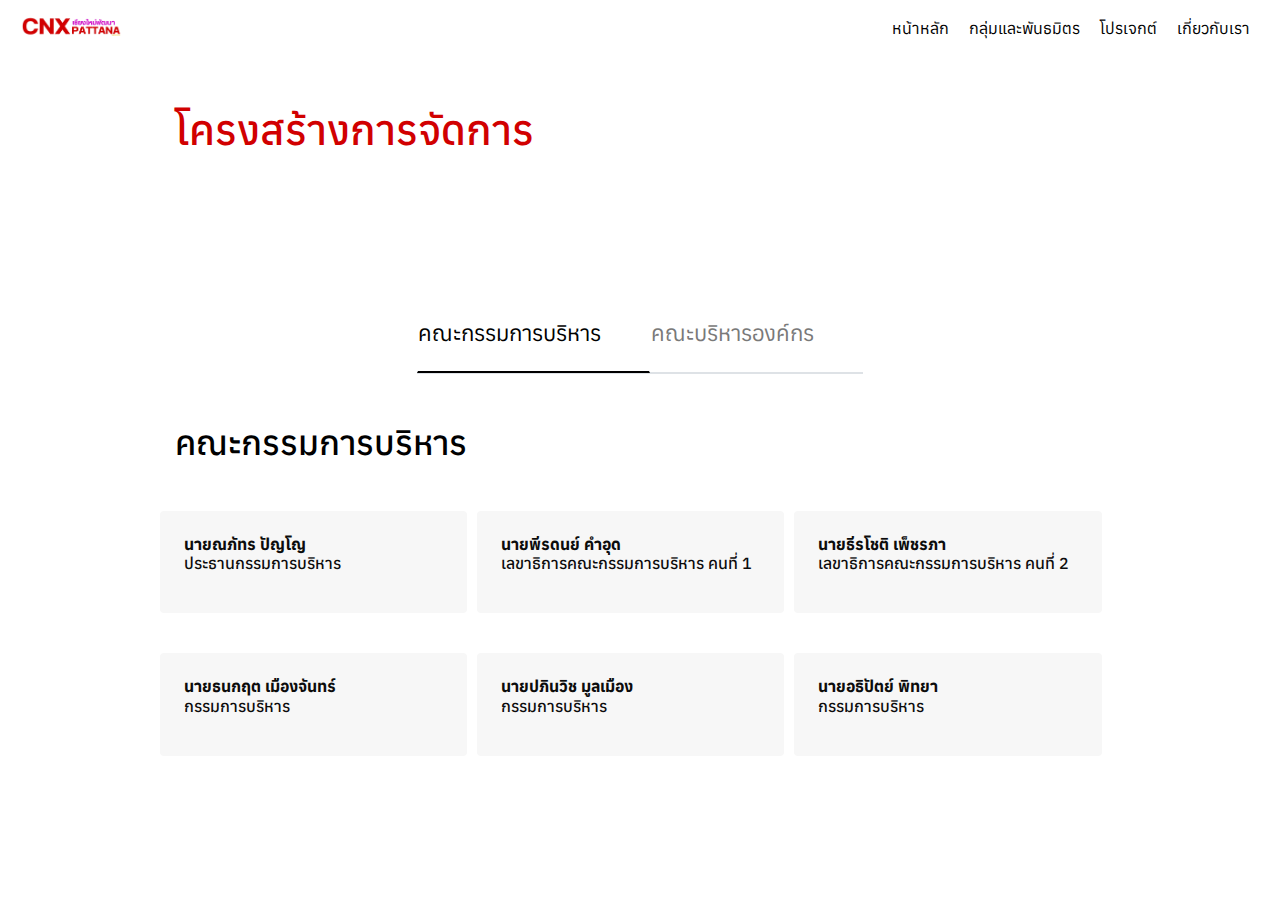
==== management.html @ 094a3b44 "Update management.html" ====
<!DOCTYPE html>
<html lang="th">
<head>
  <meta charset="UTF-8">
  <meta name="viewport" content="width=device-width, initial-scale=1.0">
  <title>โครงสร้างการจัดการ - CPGO</title>
  <link rel="stylesheet" href="styles.css">
  <link rel="stylesheet" href="style.css">
  <link rel="stylesheet" href="pj.css">
  <link rel="stylesheet" href="card.css">
  <link rel="stylesheet" href="https://cdnjs.cloudflare.com/ajax/libs/font-awesome/6.6.0/css/all.min.css" integrity="sha512-Kc323vGBEqzTmouAECnVceyQqyqdsSiqLQISBL29aUW4U/M7pSPA/gEUZQqv1cwx4OnYxTxve5UMg5GT6L4JJg==" crossorigin="anonymous" referrerpolicy="no-referrer">  <link rel="preconnect" href="https://fonts.googleapis.com">
  <link rel="preconnect" href="https://fonts.gstatic.com" crossorigin>
  <link href="https://fonts.googleapis.com/css2?family=Anuphan:wght@100..700&family=Kanit:ital,wght@0,100;0,200;0,300;0,400;0,500;0,600;0,700;0,800;0,900;1,100;1,200;1,300;1,400;1,500;1,600;1,700;1,800;1,900&display=swap" rel="stylesheet">
<style>

p {
    margin-top: 0;
    margin-bottom: 1rem;
}
.font-weight-bold {
    font-weight: 700 !important;
}
.h6, h6 {
    font-size: 1.125rem;
}
.h6, h6 {
    font-size: 1rem;
}
.pb-5, .py-5 {
    padding-bottom: 3rem !important;
}
.pt-5, .py-5 {
    padding-top: 3rem !important;
}
.mb-5, .my-5 {
    margin-bottom: 3rem !important;
}
.h2, h2 {
    font-size: 2.125rem;
}
	::selection{
		background: #d10000;
		color:#fff;
	}

</style>
</head>
<body>
  <header>
    <div class="logo">
      <img src="logo.png" alt="Logo">
    </div>
    <i class="fas fa-bars menu-icon"></i>
    <ul class="menu">
      <li><a href="/">หน้าหลัก</a></li>
      <li class="menu-item">
        <a class="disabled-link">กลุ่มและพันธมิตร</a>
        <ul class="submenu">
          <li><a href="members">สมาชิก</a></li>
          <li><a class="ui-font-bold" href="#">ผู้บริหาร</a></li>
          <li><a href="network">เครือข่าย</a></li>
        </ul>
      </li>
      <li><a href="myproject">โปรเจกต์</a></li>
      <li><a href="about">เกี่ยวกับเรา</a></li>
    </ul>
  </header>
  <section id="section" style="padding-top: calc(3rem + 56.8px) !important; padding-bottom: 3rem !important;">
      <div class="cont-pd ">
	<h2 class="h5 c2" style="">โครงสร้างการจัดการ</h2>
	<h2 class="h7 cw" style="">ผู้พัฒนาและดำเนินการ รวมทั้งธุรกิจสื่อสารองค์กร</h2>
      </div>
  </section>

  <div class="cont-pd py-5">
    <div class="col-12 mb-5">
	<div class="tabs">
	  <div class="nav-tab nav-tabs">
	    <ul class="nav nav-tabs nav-tabs--primary" id="managementTab">
	    <li class="nav-item">
              <a class="nav-link active" id="executive-committee-tab" data-toggle="tab" role="tab" aria-controls="executive-committee" aria-selected="true">
                    คณะกรรมการบริหาร
              </a>      
            </li>
	    <li class="nav-item">
              <a class="nav-link" id="management-team-tab" data-toggle="tab" role="tab" aria-controls="management-team" aria-selected="false">
                    คณะบริหารองค์กร
              </a>   
            </li>
	    </ul>
	  </div>
	</div>
    </div>
  <div id="executive-committee">
    <h2 class="mb-5">คณะกรรมการบริหาร</h2>
    <div class="card-deck card-deck--col-3">
        <div class="card card--board">
            <div class="card__body">
                <h6 class="font-weight-bold">นายณภัทร ปัญโญ</h6>
                <p>ประธานกรรมการบริหาร</p>
            </div>
        </div>
        <div class="card card--board">
            <div class="card__body">
                <h6 class="font-weight-bold">นายพีรดนย์ คำอุด</h6>
                <p>เลขาธิการคณะกรรมการบริหาร คนที่ 1</p>
            </div>
        </div>
        <div class="card card--board">
            <div class="card__body">
                <h6 class="font-weight-bold">นายธีรโชติ เพ็ชรภา</h6>
                <p>เลขาธิการคณะกรรมการบริหาร คนที่ 2</p>
            </div>
        </div>
        <div class="card card--board">
            <div class="card__body">
                <h6 class="font-weight-bold">นายธนกฤต เมืองจันทร์</h6>
                <p>กรรมการบริหาร</p>
            </div>
        </div>
        <div class="card card--board">
            <div class="card__body">
                <h6 class="font-weight-bold">นายปภินวิช มูลเมือง</h6>
                <p>กรรมการบริหาร</p>
            </div>
        </div>
        <div class="card card--board">
            <div class="card__body">
                <h6 class="font-weight-bold">นายอธิปัตย์ พิทยา</h6>
                <p>กรรมการบริหาร</p>
            </div>
        </div>
    </div>
  </div>
	  
  <div id="management-team" style=" display: none; ">
    <h2 class="mb-5">คณะบริหารองค์กร</h2>
    <div class="card-deck card-deck--col-3">
        <div class="card card--board">
            <div class="card__body">
                <h6 class="font-weight-bold">นายณภัทร ปัญโญ</h6>
                <p>ประธานบริหาร</p>
            </div>
        </div>
        <div class="card card--board">
            <div class="card__body">
                <h6 class="font-weight-bold">นายพีรดนย์ คำอุด</h6>
                <p>รองประธานบริหาร</p>
            </div>
        </div>
        <div class="card card--board">
            <div class="card__body">
                <h6 class="font-weight-bold">นายธนกฤต เมืองจันทร์</h6>
                <p>ผู้จัดการประธานบริหาร</p>
            </div>
        </div>
        <div class="card card--board">
            <div class="card__body">
                <h6 class="font-weight-bold">นายจิรันธนิน เตชะตุ้ย</h6>
                <p>กรรมการ</p>
            </div>
        </div>
        <div class="card card--board">
            <div class="card__body">
                <h6 class="font-weight-bold">นายพีรวิชญ์ จิ๋วแก้ว</h6>
                <p>กรรมการ</p>
            </div>
        </div>
        <div class="card card--board">
            <div class="card__body">
                <h6 class="font-weight-bold">นายธีรโชติ เพ็ชรภา</h6>
                <p>กรรมการ</p>
            </div>
        </div>
    </div>
  </div>
  </div>
  <script src="script.js"></script>
  <script src="scripts.js"></script>
  <script>
	  // เลือก element ที่เกี่ยวข้อง
const managementTeamTab = document.getElementById("management-team-tab");
const executiveCommitteeTab = document.getElementById("executive-committee-tab");
const managementTeamContent = document.getElementById("management-team");
const executiveCommitteeContent = document.getElementById("executive-committee");

// ฟังก์ชันเพื่อสลับแท็บและแสดงเนื้อหา
function switchTab(activeTab, inactiveTab, activeContent, inactiveContent) {
    // เพิ่ม class active ในแท็บที่ถูกเลือก
    activeTab.classList.add("active");
    inactiveTab.classList.remove("active");

    // แสดงเนื้อหาของแท็บที่เลือก และซ่อนแท็บที่ไม่ได้เลือก
    activeContent.style.display = "block";
    inactiveContent.style.display = "none";
}

// เพิ่ม event listener เมื่อคลิกแท็บ "Management Team"
managementTeamTab.addEventListener("click", () => {
    switchTab(managementTeamTab, executiveCommitteeTab, managementTeamContent, executiveCommitteeContent);
});

// เพิ่ม event listener เมื่อคลิกแท็บ "Executive Committee"
executiveCommitteeTab.addEventListener("click", () => {
    switchTab(executiveCommitteeTab, managementTeamTab, executiveCommitteeContent, managementTeamContent);
});

  </script>
</body>
</html>
<!-- 
<main>
    <div>
      <h1 class="first">สารจากประธาน</h1>
      <p class="news">&nbsp;&nbsp;&nbsp;&nbsp;&nbsp;&nbsp;&nbsp;&nbsp;เนื่องในโอกาสที่องค์กรกลุ่มเชียงใหม่พัฒนา ได้มีการก่อตั้งครบ 2 ปี ถือเป็นเวลาสําหรับการระลึกถึงสิ่งดีงาม ที่องค์กรแห่งนี้ได้สร้างขึ้นตลอดปี 
      <br>&nbsp;&nbsp;&nbsp;&nbsp;&nbsp;&nbsp;&nbsp;&nbsp;กลุ่มเชียงใหม่พัฒนา ได้เป็นศูนย์กลางของกระบวนการที่สําคัญที่สุดต่างๆ ในตลอดช่วงเวลา 2 ปีหลังของพุทธศักราช 2564 และในช่วงเริ่มต้นพุทธศักราชที่ 2565 อาทิ การรวมตัวกันเพื่อสร้างสรรค์สื่อของภูมิภาค การให้ความช่วยเหลือกลุ่มสตูดิโอ ที่ต้องการถ่ายทำสื่อที่มีคุณภาพให้แก่ผู้รับสื่อทั้งหลาย การคำนึงถึงผลกระทบจากการถ่ายทำของสมาชิก และการสร้างความตระหนักในเรื่องสิทธิมนุษยชนขึ้น องค์กรกลุ่มเชียงใหม่พัฒนา กําลังทํางานเพื่อส่งเสริมการปรับตัวสู่กระแสโลกาภิวัตน์อย่างกว้างขวางและขจัดปัญหาอุปสรรคในการถ่ายทำของสมาชิกภายในภูมิภาค
      <br>&nbsp;&nbsp;&nbsp;&nbsp;&nbsp;&nbsp;&nbsp;&nbsp;ในปีที่ 1 ทำให้เราระลึกอยู่ว่า ในปัจจุบันนี้การพัฒนาเทคโนโลยี การถ่ายทำ การนำเสนอข้อมูล ของสื่อนั้น องค์กรของเราควรพัฒนาตัวเองเพิ่มขึ้นให้มากขึ้นเป็นอย่างยิ่ง กลุ่มเชียงใหม่พัฒนา จะต้องคํานึงถึงโลกยุคใหม่และการตอบสนองต่อสื่อ ที่ท้าทายองค์กร รวมทั้งสิ่งที่สําคัญที่สุด นั่นคือ อุดมการณ์ อุดมคติ คำขวัญ ของเรา เพื่อให้อุดมคติและเจตจํานงอันสูงส่งของผู้ก่อตั้ง องค์กรฯ ให้พัฒนาก้าวหน้ายิ่งขึ้น</p>
      <div class="flex">
        <div class="no"></div>
        <div class="name">
      	<p>นายณภัทร ปัญโญ</p>
          <p>ประธานกลุ่มเชียงใหม่พัฒนา</p>
        </div>
      </div>
    </div>
</main>
-->
---- styles.css ----
* { margin: 0; padding: 0; box-sizing: border-box; } 
body { font-family: Anuphan, sans-serif; overflow-x: hidden; }

/* สไตล์สำหรับ Header */

/* Header */
header {
  display: flex;
  justify-content: space-between;
  align-items: center;
  background: #fff;
  padding: 10px 20px;
    position: fixed;
    width: -webkit-fill-available;
    width: ;
    z-index: 999;
}

.logo img {
  height: 2rem; /* ขนาดปกติ */
}

.menu {
  display: flex;
  list-style: none;
}

.menu li {
    padding-left: 10px;
    padding-right: 10px;
}

.menu li a {
  text-decoration: none;
  color: #000;
  font-size: 16px;
    border-bottom: 2px solid transparent;
    transition: .5s;
}

.menu li a:hover{
  border-bottom: 2px solid #d10000;
  transition: .5s;
}
	
.menu-icon {
  display: none !important;
  font-size: 24px;
  cursor: pointer;
}
.menu li a:hover {
  border-bottom: 2px solid #d10000;
}

/* Submenu */
.submenu {
  list-style: none;
    padding: 0 0 5px 0;
  margin: 0;
  position: absolute;
  top: 100%;
  background: #fff;
  display: none; /* ซ่อนเมนูย่อยโดยค่าเริ่มต้น */
  z-index: 10;
}

.submenu li:last-child {
  border-bottom: none;
}

.submenu li a {
  display: block;
  padding: 10px 20px;
  color: #000;
  font-size: 14px;
  text-decoration: none;
  transition: background 0.3s;
}

.submenu li a:hover {
  background: #f0f0f0;
}

/* Active Submenu (แสดงเมนูย่อย) */
.menu-item.active .submenu {
  display: block;
}

/* Responsive Design */
@media (max-width: 780px) {
  .submenu{
    position: relative;
  }
  .menu.show {
    display: flex;
  }

  .menu-icon {
    display: block;
    font-size: 24px;
    cursor: pointer;
  }
}
/* Responsive Design */
@media (max-width: 780px) {
  .logo img {
    height: 1.5rem; /* ขนาดเมื่อหน้าจอเล็ก */
  }

  .menu {
    display: none;
    flex-direction: column;
    background: #fff;
    position: absolute;
    top: 60px;
    right: 20px;
    width: 200px;
  }

  .menu.show {
    display: block;
    width: 100%;
    top: 47.2px;
    right: 0;
    padding: .5rem;
    z-index: 50;
  }

  .menu li {
    margin: 10px 0;
    text-align: right;
  }

  .menu-icon {
    display: block!important;
  }
	img.w-full.-campaign-logo {
	    height: 100px!important;
	}
}
/* Responsive Design */
@media (max-width: 780px) {
	img.w-full.-campaign-logo {
	    height: 100px!important;
	}
}

main h1.first{
	border-left: 10px solid #1700a6;
    padding-left: 10px;
}
p.news{
	font-size: 1.2em;
    margin-block-start: 1em;
    margin-block-end: 1em;
	text-align: justify;
}
main p{
    margin-block-start: 0;
    margin-block-end: 0;
}
main .flex{
    display: flex;
}
.no , .name{
        flex-basis: 0;
        flex-grow: 1;
}
.name p{
    display: flex;
    justify-content: center;
}


main {
    padding: 0 5%;
    height: 100vh;
    width: 100%;
    display: flex;
    justify-content: center;
    align-items: center;
    background: url(PATTANA.png) center;
}

.-inner {
    padding: 3rem;
    margin: auto;
    transition: all 1s 1s;
    transform: scale(1);
    opacity: 1;
    position: relative;
}

img.w-full.-campaign-logo {
    animation: loh 5s infinite linear reverse;
    position: relative;
    will-change: top;
    height: 200px;
}
@keyframes loh {
  0%,
  5%,
  95%,
  100% {
    top: 0rem;
  }

  50%,
  55% {
    top: -2rem;
  }
}

/*  --------------------------------------------------  */

/*  MENU  */

/*  --------------------------------------------------  */

.row{
    --bs-gutter-x: 1.5rem;
    --bs-gutter-y: 0;
}
.col-12 {
    flex: 0 0 auto;
}
.row>* {
    flex-shrink: 0;
    padding-right: calc(var(--bs-gutter-x)* .5);
    padding-left: calc(var(--bs-gutter-x)* .5);
    margin-top: var(--bs-gutter-y);
}

.cnx-info h4 {
    color: #fff;
    font-size: 2.5rem;
}
.pt-4 {
    padding-top: 1.5rem !important;
}
h4, h5 {
    font-weight: 600 !important;
}
@media (min-width: 1200px) {
    .h4, h4 {
        font-size: 1.5rem;
    }
}
.h4, h4 {
    font-size: calc(1.275rem + .3vw);
}

.h1, .h2, .h3, .h4, .h5, .h6, h1, h2, h3, h4, h5, h6, p {
    margin-top: 0;
    margin-bottom: .5rem;
    font-weight: 500;
    line-height: 1.2;
    color: var(--bs-heading-color, inherit);
}
.cnx-info p a{
    color: #fff;
    text-decoration: none;
    font-weight: 600;
}

.cnx-info p {
    color: #fff;
    font-size: 1.25rem;
}
p {
    margin-top: 0;
    margin-bottom: 1rem;
}
#cnx-menu{
    margin-top: 2rem;
    margin-bottom: 2rem;
    display: flex;
}

.pb-3 {
    padding-bottom: 1rem !important;
}
@media (min-width: 10px) {
    .col-sm-4 {
        flex: 0 0 auto;
        width: 100%;
    }
    .menu-p{
    	margin-bottom: 0px;
    }
}
@media (min-width: 785px) {
    .col-sm-4 {
        flex: 0 0 auto;
        width: 33.33333333%;
    }
}

a {
    text-decoration: none;
}
p.menu-p{
    display: flex;
    justify-content: center;
    color: #fff;
    gap: 5px;
    padding: 20px;
    background: #d10000;
    border-radius: 10px;
    transition: .5s;
}

p.menu-p:hover{
    background: #e86000;
    transition: .5s;
}

section#menu {
    background: url(https://wallpapercat.com/w/full/0/8/4/176084-3840x2160-desktop-4k-rainbow-wallpaper.jpg) no-repeat;
    width: 100%;
}
/*  */


@media (max-width: 780px) {
    .ui-font-bold {
        font-weight: 700;
    }
}
---- style.css ----
@media (min-width: 1170px) {
    .cont, .cont-pd {
        max-width: 1170px!important;
        padding-left: 30px!important;
        padding-right: 30px!important;
    }
}
@media (min-width: 992px) {
    .cont, .cont-pd {
        max-width: 990px!important;
        padding-left: 30px!important;
        padding-right: 30px!important;
    }
}
.cont-pd, cont-pd {
    max-width: 1232px;
    min-width: 320px;
    display: block;
    position: relative;
    margin: auto;
    padding: 0 16px;
}


.c2 {
    color: #d10000;
}

.cb {
    color: #000;
}

.cw{color:#fff;}

.h5 {
    font-size: 2.6em !important;
}

.h7 {
    font-size: 1.8em !important;
}

h1, h2, h3, h4, h5, h6, hr, p {
    margin: 0;
}
---- pj.css ----
section#section{
  background: url(https://wallpapercat.com/w/full/0/8/4/176084-3840x2160-desktop-4k-rainbow-wallpaper.jpg) no-repeat;
}
  .project-grid {
    display: grid;
    grid-template-columns: repeat(4, 1fr);
    gap: 20px;
    padding: 20px;
    max-width: 1200px;
    margin: 0 auto;
  }

  .project-card {
    background: #fff;
    border-radius: 8px;
    box-shadow: 0 4px 6px rgba(0, 0, 0, 0.1);
    overflow: hidden;
    text-align: center;
    transition: transform 0.3s ease, box-shadow 0.3s ease;
  }

  .project-card:hover {
    transform: translateY(-5px);
    box-shadow: 0 6px 10px rgba(0, 0, 0, 0.15);
  }

  .project-card img {
    width: 100%;
    height: 200px;
    object-fit: cover;
  }

  .project-card p {
    padding: 15px;
    margin: 0;
    font-size: 16px;
    color: #333;
  }
  @media (max-width: 768px) {
    .project-grid {
      grid-template-columns: repeat(2, 1fr);
    }
  }

  @media (max-width: 480px) {
    .project-grid {
      grid-template-columns: 1fr;
    }
  }
.menu li{
    list-style: none;
}



.containers {
    text-align: center;
    background: #fff;
    padding: 20px;
    border-radius: 10px;
}

.h1 {
    color: #d10000;
    margin-bottom: 20px;
}

.data p {
    font-size: 20px;
    margin: 10px 0;
    color: #000;
}

.h1 a{color:#d10000;}
.h2 a{color:#d10000;}
.number {
    font-weight: bold;
}
---- card.css ----
.tabs{justify-content: center;position: relative; display: flex ;}
.nav-tab {border-bottom: none;}
.nav-tabs {border-bottom: 1px solid #dee2e6;}

.nav-tabs--milestones .nav-link:hover, .nav-tabs--primary .nav-link:hover {
    color: #000;
}
.nav-tabs--milestones .nav-link.active, .nav-tabs--primary .nav-link.active {
    color: #000;
    border-bottom: 2px solid #000;
}
.nav-tabs .nav-link:hover {
    border-radius: 0;
}

.nav-tabs--milestones .nav-link, .nav-tabs--primary .nav-link {
    color: #797979;
    display: block;
    padding: 1.5rem 3rem 1.5rem 0;
    font-size: 1.375rem;
    border: none;
    border-bottom: 1px solid #dbdbdb;
}
.nav-tabs .nav-link {
    color: #797979;
    border: none;
    border-radius: 0;
}
.nav-tabs .nav-link {
    border: 1px solid transparent;
    border-top-left-radius: .25rem;
    border-top-right-radius: .25rem;
}
.nav-link {
    display: block;
    padding: .5rem 1rem;
}
.nav {
    display: -ms-flexbox;
    display: flex;
    -ms-flex-wrap: wrap;
    flex-wrap: wrap;
    padding-left: 0;
    margin-bottom: 0;
    list-style: none;
}
dl, ol, ul {
    margin-top: 0;
}

.nav-tabs .nav-item {
    margin-bottom: -1px;
}

.nav-tabs-ms .nav-link.active, .nav-tabs-py .nav-link.active {
    color: #000;
    border-bottom: 2px solid #000;
}

/* CARD */

.card--board:hover .card__body,.card--news:hover .card__body,.card--primary:hover .card__body{background-color:#aaa;color:#0c0c0c}
.card__body {
    color: #0c0c0c;
    padding: 1.5rem;
    transition: .5s !important;
}
.card-deck .card {
    margin-bottom: 15px;
    width: 100%;
}
.card--board {
    margin-bottom: 30px !important;
    transition: .5s !important;
}
.card--board, .card--news, .card--primary {
    color: #0c0c0c;
    background-color: #f7f7f7;
    background: #f7f7f7 !important;
}
.card {
    border: none;
    border-radius: 0;
    margin-bottom: 30px;
}
.card {
    position: relative;
    display: -ms-flexbox;
    display: flex;
    -ms-flex-direction: column;
    flex-direction: column;
    min-width: 0;
    word-wrap: break-word;
    background-color: #fff;
    background-clip: border-box;
/*     border: 1px solid rgba(0, 0, 0, .125); */
    border-radius: .25rem;
}
.card-deck {
    display: -ms-flexbox;
    display: flex;
    -ms-flex-direction: column;
    flex-direction: column;
    gap: 0;
}
@media (min-width: 780px) {
    .card-deck {
        -ms-flex-flow: row wrap;
        flex-flow: row wrap;
        margin-right: -15px;
        margin-left: -15px;
        flex-direction: row !important;
        gap: 10px !important;
    }
    .card-deck .card {
        margin-bottom: 15px;
        width: 32% !important;
    }
}
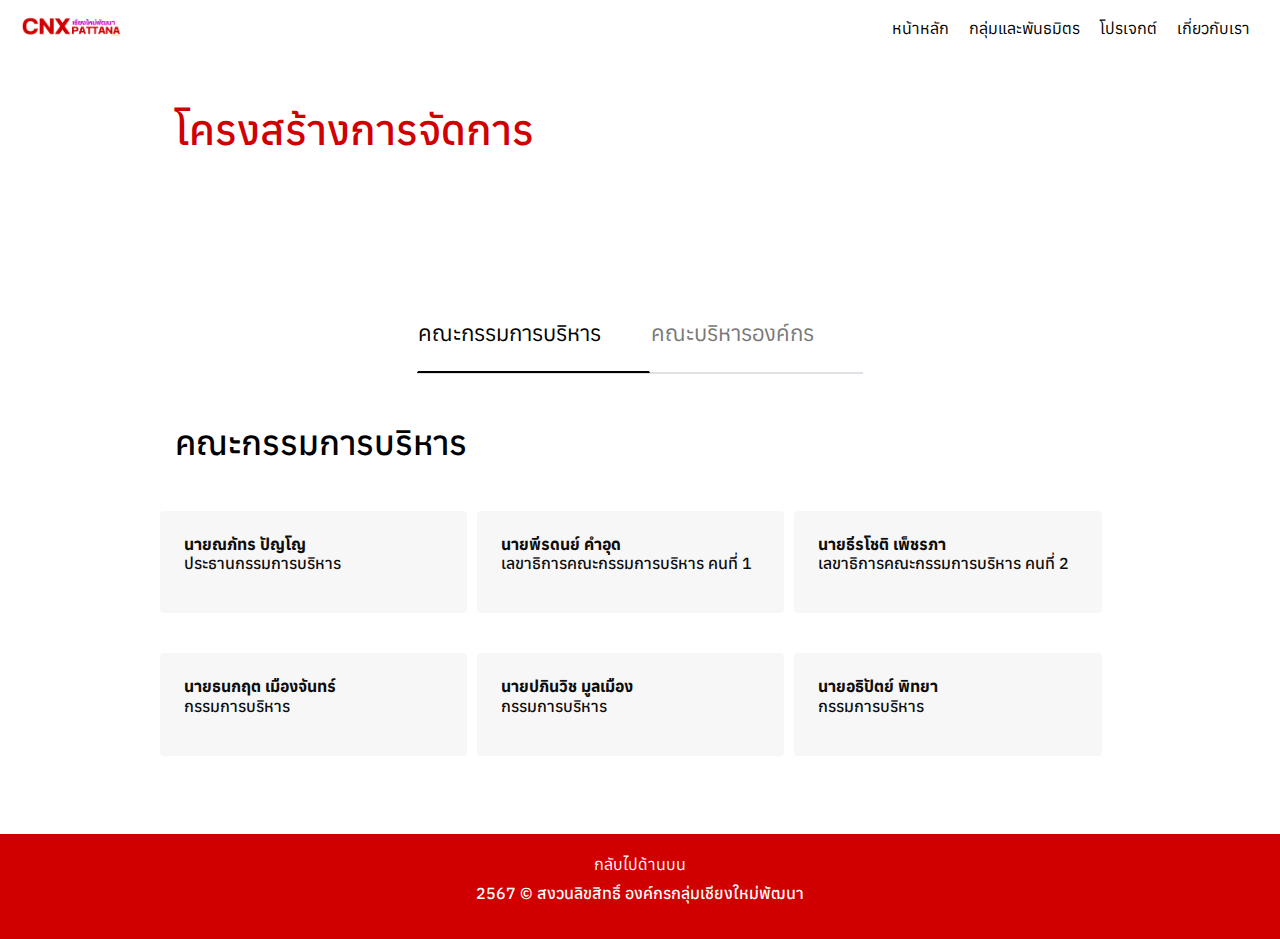
==== commit 57ad915c: "Update management.html" ====
--- a/management.html
+++ b/management.html
@@ -4,6 +4,9 @@
   <meta charset="UTF-8">
   <meta name="viewport" content="width=device-width, initial-scale=1.0">
   <title>โครงสร้างการจัดการ - CPGO</title>
+  <meta name="keywords" content="CNX Pattana, Pattana Group, Chiang Mai, Real Estate, Business Development, Property Investment, Thailand, Construction, Corporate Group, Sustainable Development">
+  <meta name="description" content="CNX Pattana Group is a leading organization in Chiang Mai, specializing in real estate development, property investment, and sustainable business solutions. Discover our innovative projects and corporate values.">
+  <meta name="Author" content="CNX Pattana Group Organization">
   <link rel="stylesheet" href="styles.css">
   <link rel="stylesheet" href="style.css">
   <link rel="stylesheet" href="pj.css">
@@ -175,6 +178,15 @@
     </div>
   </div>
   </div>
+<footer style="text-align: center;padding: 20px;background: #d10000;position: relative;">
+    <a href="#" id="backToTop" style="display: inline-block;margin-bottom: 10px;font-size: 16px;color: #ffffff;text-decoration: none;">
+        กลับไปด้านบน <i class="fa-solid fa-arrow-up"></i>
+    </a>
+    <p style=" color: #fff; ">2567 © สงวนลิขสิทธิ์ องค์กรกลุ่มเชียงใหม่พัฒนา</p>
+</footer>
+
+
+	
   <script src="script.js"></script>
   <script src="scripts.js"></script>
   <script>
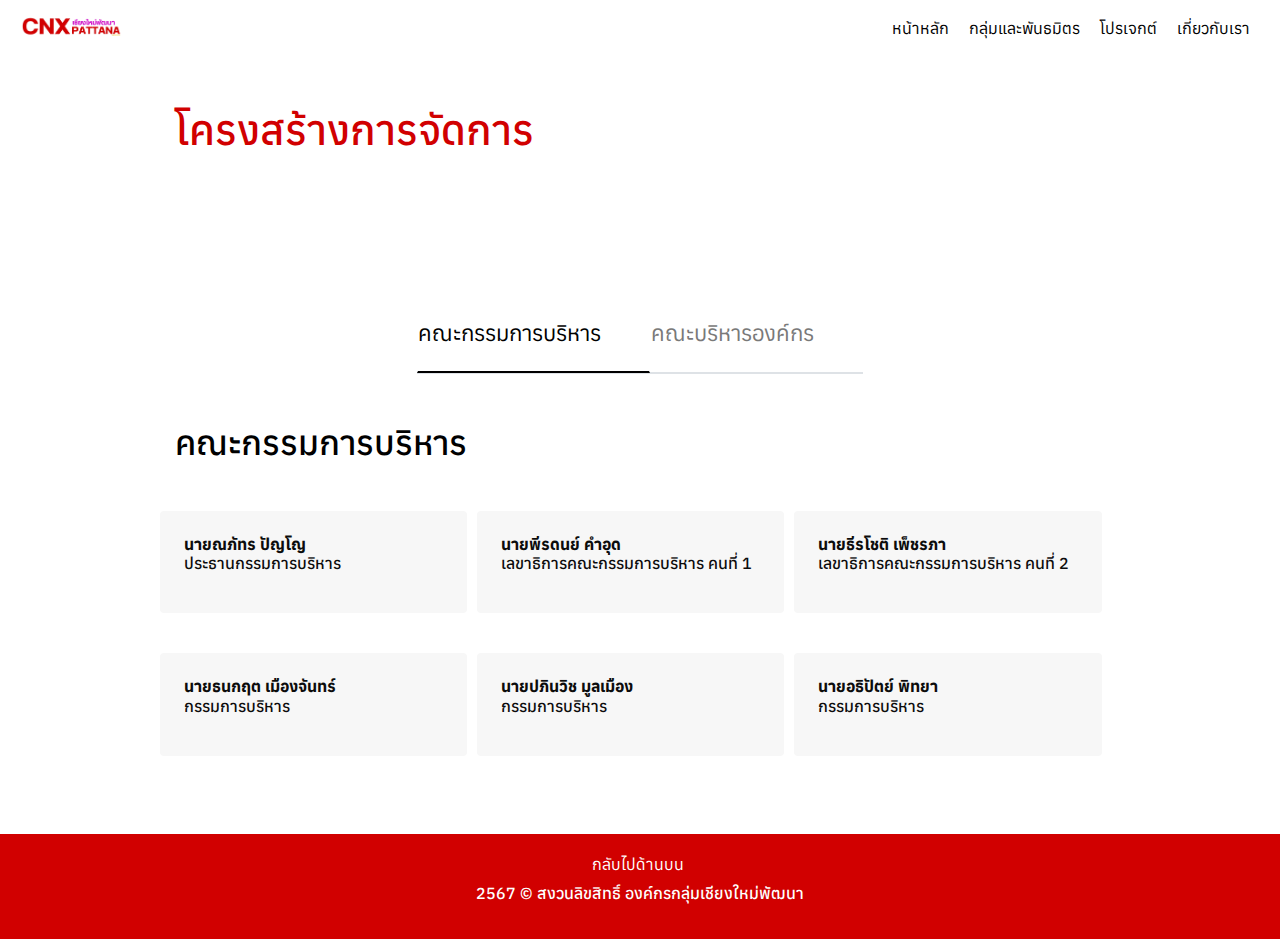
==== commit d9464999: "Update management.html" ====
--- a/management.html
+++ b/management.html
@@ -183,6 +183,7 @@
         กลับไปด้านบน <i class="fa-solid fa-arrow-up"></i>
     </a>
     <p style=" color: #fff; ">2567 © สงวนลิขสิทธิ์ องค์กรกลุ่มเชียงใหม่พัฒนา</p>
+    <script src="backToTop.js"></script>
 </footer>
 
 
--- a/styles.css
+++ b/styles.css
@@ -327,3 +327,15 @@
         font-weight: 700;
     }
 }
+/* ปรับแต่งปุ่มลิงก์ */
+#backToTop {
+    transition: color 0.3s ease;
+}
+#backToTop:hover {
+    color: #0056b3;
+}
+
+/* สไตล์สำหรับไอคอน Font Awesome */
+i.fa-solid.fa-arrow-up {
+    margin-left: 5px;
+}
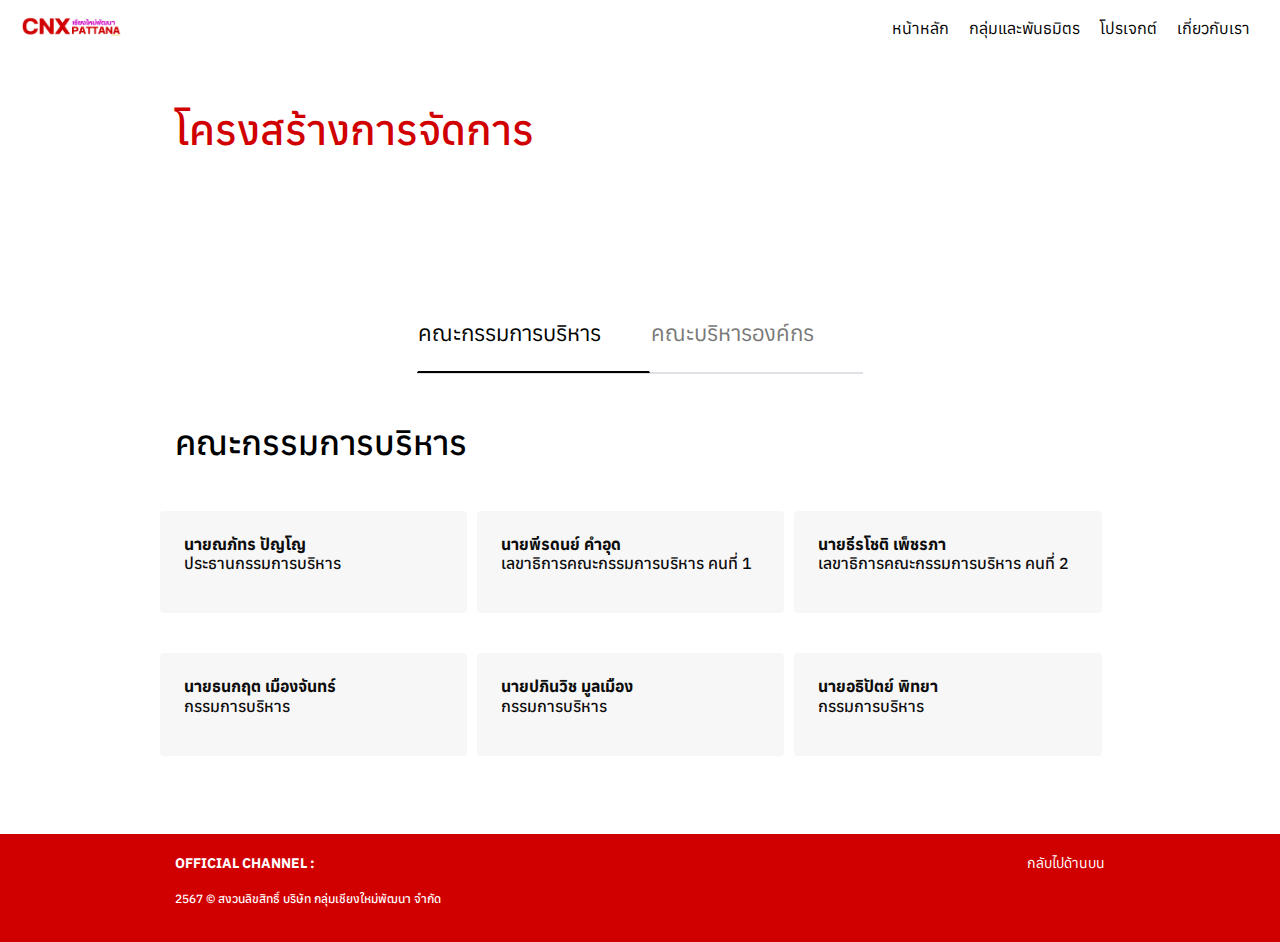
==== commit c6d81ef6: "Update management.html" ====
--- a/management.html
+++ b/management.html
@@ -51,7 +51,7 @@
 <body>
   <header>
     <div class="logo">
-      <img src="logo.png" alt="Logo">
+      <a href="/"><img src="logo.png" alt="Logo"></a>
     </div>
     <i class="fas fa-bars menu-icon"></i>
     <ul class="menu">
@@ -178,13 +178,24 @@
     </div>
   </div>
   </div>
-<footer style="text-align: center;padding: 20px;background: #d10000;position: relative;">
-    <a href="#" id="backToTop" style="display: inline-block;margin-bottom: 10px;font-size: 16px;color: #ffffff;text-decoration: none;">
-        กลับไปด้านบน <i class="fa-solid fa-arrow-up"></i>
-    </a>
-    <p style=" color: #fff; ">2567 © สงวนลิขสิทธิ์ องค์กรกลุ่มเชียงใหม่พัฒนา</p>
+<footer style="background-color: #d10000; color: #fff; padding: 20px 10px; text-align: center; position: relative; font-size: 14px;">
+<div class="cont-pd ">
+    <div style="display: flex; justify-content: space-between; align-items: center; max-width: 1200px; margin: auto;">
+        <div>
+            <strong>OFFICIAL CHANNEL :</strong>
+            <a href="#" style="color: #fff; margin: 0 10px; text-decoration: none;"><i class="fab fa-facebook"></i></a>
+            <a href="#" style="color: #fff; margin: 0 10px; text-decoration: none;"><i class="fab fa-instagram"></i></a>
+            <a href="#" style="color: #fff; margin: 0 10px; text-decoration: none;"><i class="fab fa-youtube"></i></a>
+        </div>
+        <a href="#" id="backToTop" style="color: #fff; text-decoration: none; font-size: 14px;">
+            กลับไปด้านบน <i class="fas fa-chevron-up"></i>
+        </a>
+    </div>
+    <p style="margin-top: 20px; font-size: 12px;text-align: left;">2567 © สงวนลิขสิทธิ์ บริษัท กลุ่มเชียงใหม่พัฒนา จำกัด</p>
+    </div>
     <script src="backToTop.js"></script>
 </footer>
+
 
 
 	
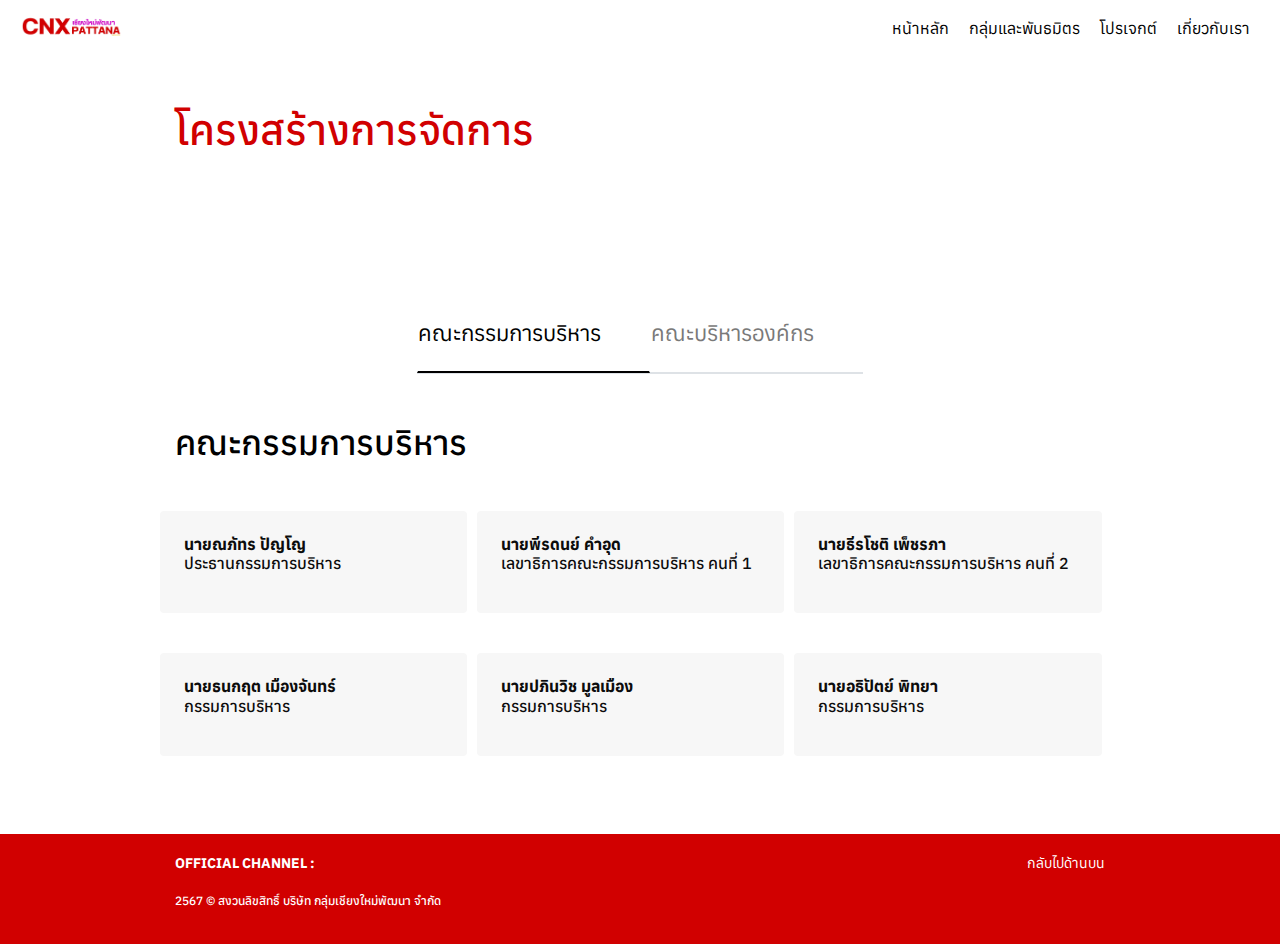
==== commit eb85c751: "Update management.html" ====
--- a/management.html
+++ b/management.html
@@ -183,9 +183,9 @@
     <div style="display: flex; justify-content: space-between; align-items: center; max-width: 1200px; margin: auto;">
         <div>
             <strong>OFFICIAL CHANNEL :</strong>
-            <a href="#" style="color: #fff; margin: 0 10px; text-decoration: none;"><i class="fab fa-facebook"></i></a>
-            <a href="#" style="color: #fff; margin: 0 10px; text-decoration: none;"><i class="fab fa-instagram"></i></a>
-            <a href="#" style="color: #fff; margin: 0 10px; text-decoration: none;"><i class="fab fa-youtube"></i></a>
+            <a target="_blank" href="https://www.facebook.com/cnxpattana" style="color: #fff; margin: 0 10px; text-decoration: none;"><i class="fab fa-facebook"></i></a>
+            <a target="_blank" href="https://www.instagram.com/cnx_pattanagroup" style="color: #fff; margin: 0 10px; text-decoration: none;"><i class="fab fa-instagram"></i></a>
+            <a target="_blank" href="https://www.youtube.com/@NPGM_PoliticsStudio" style="color: #fff; margin: 0 10px; text-decoration: none;"><i class="fab fa-youtube"></i></a>
         </div>
         <a href="#" id="backToTop" style="color: #fff; text-decoration: none; font-size: 14px;">
             กลับไปด้านบน <i class="fas fa-chevron-up"></i>
--- a/styles.css
+++ b/styles.css
@@ -328,14 +328,17 @@
     }
 }
 /* ปรับแต่งปุ่มลิงก์ */
-#backToTop {
-    transition: color 0.3s ease;
-}
-#backToTop:hover {
-    color: #0056b3;
-}
-
-/* สไตล์สำหรับไอคอน Font Awesome */
-i.fa-solid.fa-arrow-up {
-    margin-left: 5px;
-}
+/* สไตล์ลิงก์ใน footer */
+footer a {
+    transition: color 0.3s;
+}
+
+footer a:hover {
+    color: #ccc;
+}
+
+/* สไตล์สำหรับไอคอน */
+i {
+    font-size: 16px;
+    vertical-align: middle;
+}
